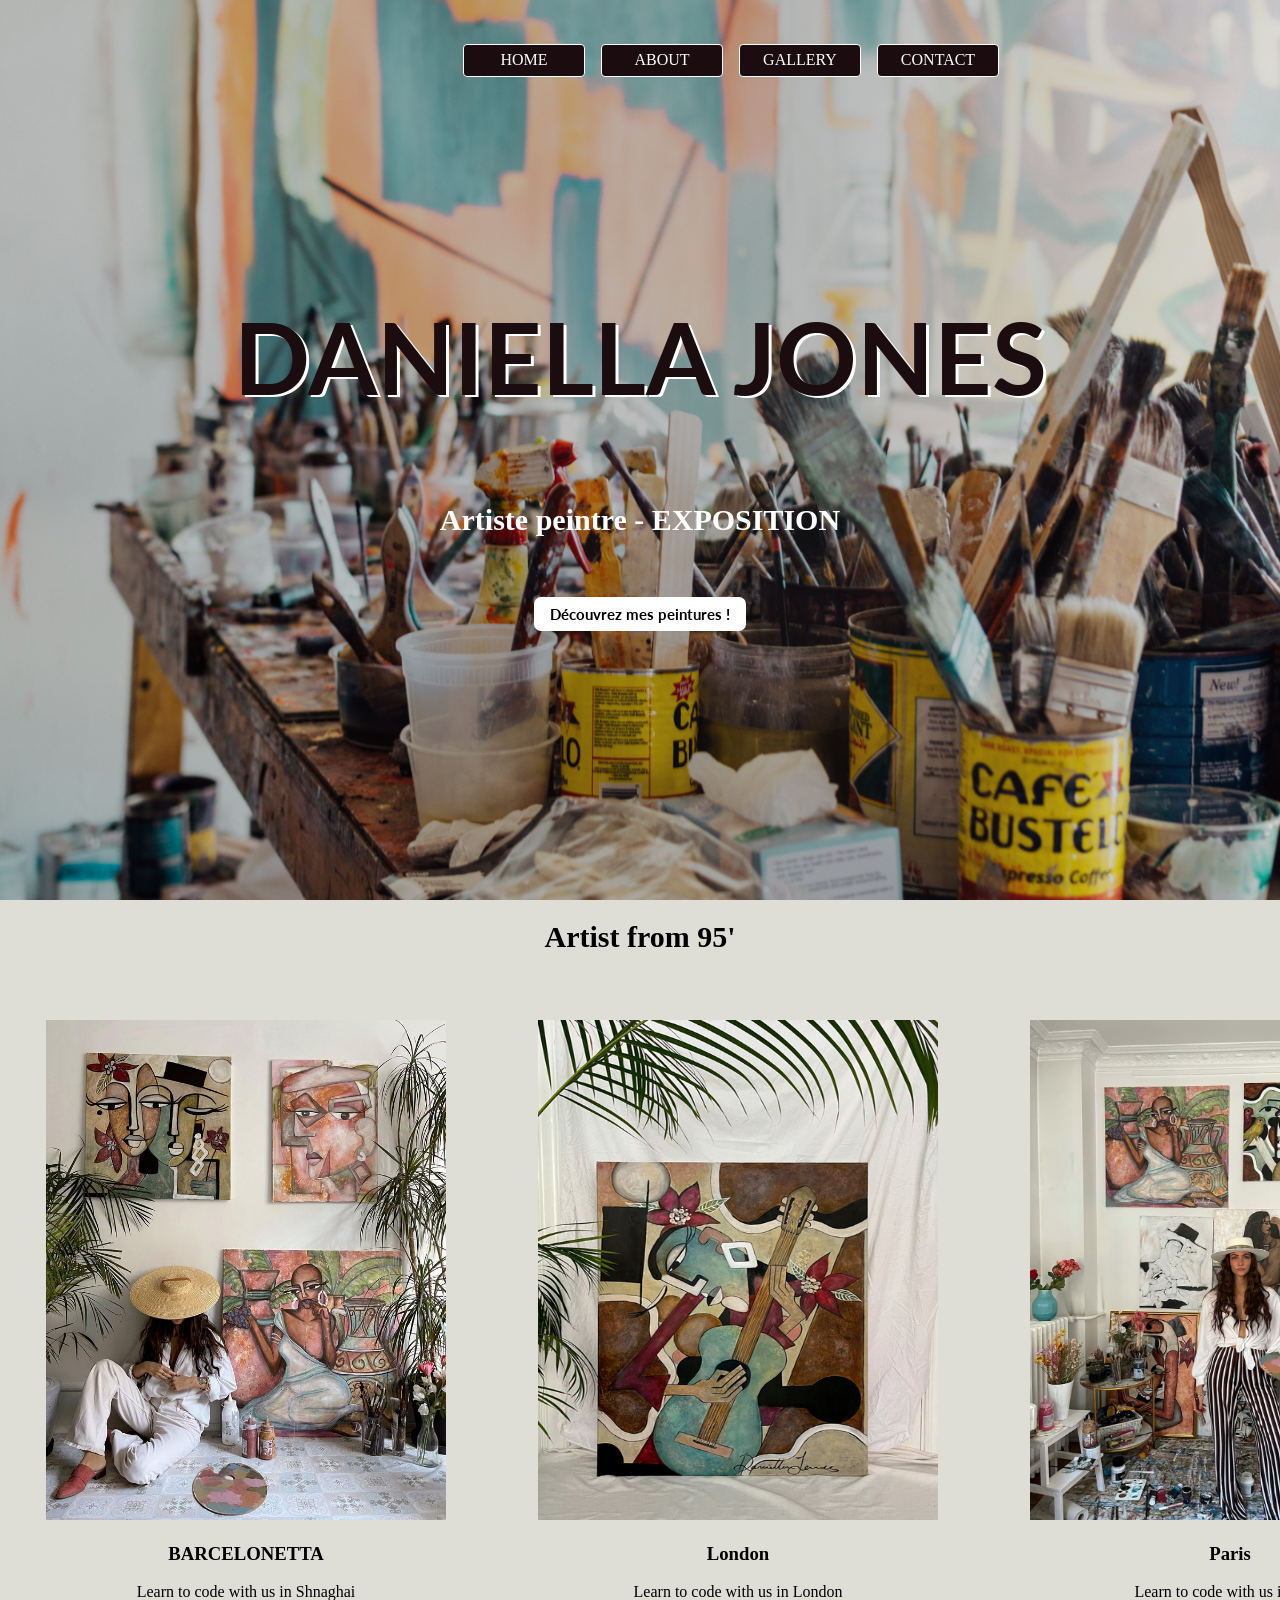
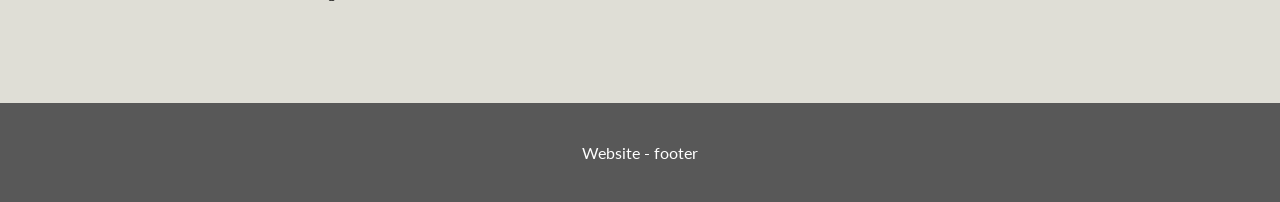
==== index.html @ e32a3b48 "Add files via upload" ====
<!DOCTYPE html>
<html lang="en">
<head>
	<meta charset="UTF-8">
	<meta name="viewport" content="width=device-width, initial-scale=1.0">
	<title>Document</title>
	<link rel="stylesheet" href="styles/style.css">
	<link rel="stylesheet" href="styles/menu.css">
</head>
<body>
<!-- Menus -->
	<ul class="menu">
		<li>
			<a href="#" class="home">HOME</a>
		</li>
		<li>
			<a href="#" class="about">ABOUT</a>
		</li>	
		<li>
			<a href="#"class="gallery">GALLERY</a>
		</li>
		<li>
			<a href="#" class="contact">CONTACT</a>
		</li>
		
	</ul>
<!-- Banner -->
	<div id="banner">
		<h1>DANIELLA JONES</h1>
		<h2>Artiste peintre - EXPOSITION</h2>
		<a href="https://www.daniellajonesart.com/" class="button">Découvrez mes peintures ! </a>
	</div>
<!-- Slider -->
<div>
	<h2>Artist from 95'</h2>
	<div class="cards">
		<div class="card">
			<img src="images/photo1.jpg" alt="Le Wagon Shanghai">
			<h3>BARCELONETTA</h3>
			<p>Learn to code with us in Shnaghai</p>
		</div>
		<div class="card">
			<img src="images/photo2.jpg" alt="Le Wagon London">
			<h3>London</h3>
			<p>Learn to code with us in London</p>
		</div>
		<div class="card">
			<img src="images/photo3.jpg" alt="Le Wagon Paris">
			<h3>Paris</h3>
			<p>Learn to code with us in Paris</p>
		</div>		
	</div>
</div>

<!-- Seconde Partie -->
<div>

</div>

<!-- Footer -->
<div class="footer">
	<p>Website - footer</p>
</div>
</body>
</html>
---- styles/style.css ----
@import url('https://fonts.googleapis.com/css2?family=Anton&family=Fredoka:wght@500&family=Lato:wght@100;300;700&family=League+Spartan:wght@100;200;300;400;500;600;700;800;900&family=Montserrat:ital,wght@0,100;0,200;0,300;0,400;0,500;0,600;0,700;0,800;0,900;1,100;1,200;1,300;1,400;1,500;1,600;1,700;1,800;1,900&family=Roboto:ital,wght@0,100;0,300;0,400;0,500;0,700;0,900;1,100;1,300;1,400;1,500;1,700;1,900&display=swap');
@import url('banner.css');
@import url('buttons.css');
@import url('footer.css');

a{
	text-decoration: none;
}

body {
	margin: 0px;
	text-align: center;
	background-color: #DFDED6;
}

h1 {
	font-size: 100px;
	color: #1A0C0F;
	text-shadow: 3px 2px 0px white;
	font-family: "Lato"; 
}

h2 {
	font-size: 30px;
	text-align: center;
	font font-family: "fredoka";
	margin: 20px;
}

img{
	height: 500px;
	width: 400px;
}


@media (min-width: 576px) { 
	.cards{
		grid-template-columns: 1fr, 1fr;
	}
}

@media (min-width: 576px) { 
	.cards{
		grid-template-columns: 1fr, 1fr, 1fr;
	}
}
---- styles/menu.css ----
.menu{

display: flex;
padding:0;
text-align: center;
justify-content: space-around;

}
.menu li {
list-style-type: none ;

}
.menu a {
display:block;
min-width: 120px;
margin: 0.5rem;
padding: 0.4rem 0;
background-color: #1A0C0F;
color: white;
border-color: #211903;
text-decoration: none;
border: 1px solid #fff;
border-radius: 4px;
transition: all 1s;
}

.menu a:hover {
background-color: #1A0C0F ;
color: #d5cdbb;
border-color: #d5cdbb;
}

.menu {
position: absolute;
top: 20px;
left: 455px;
width: 452px;
height: 19px;
}

.home{
	position: right;
}
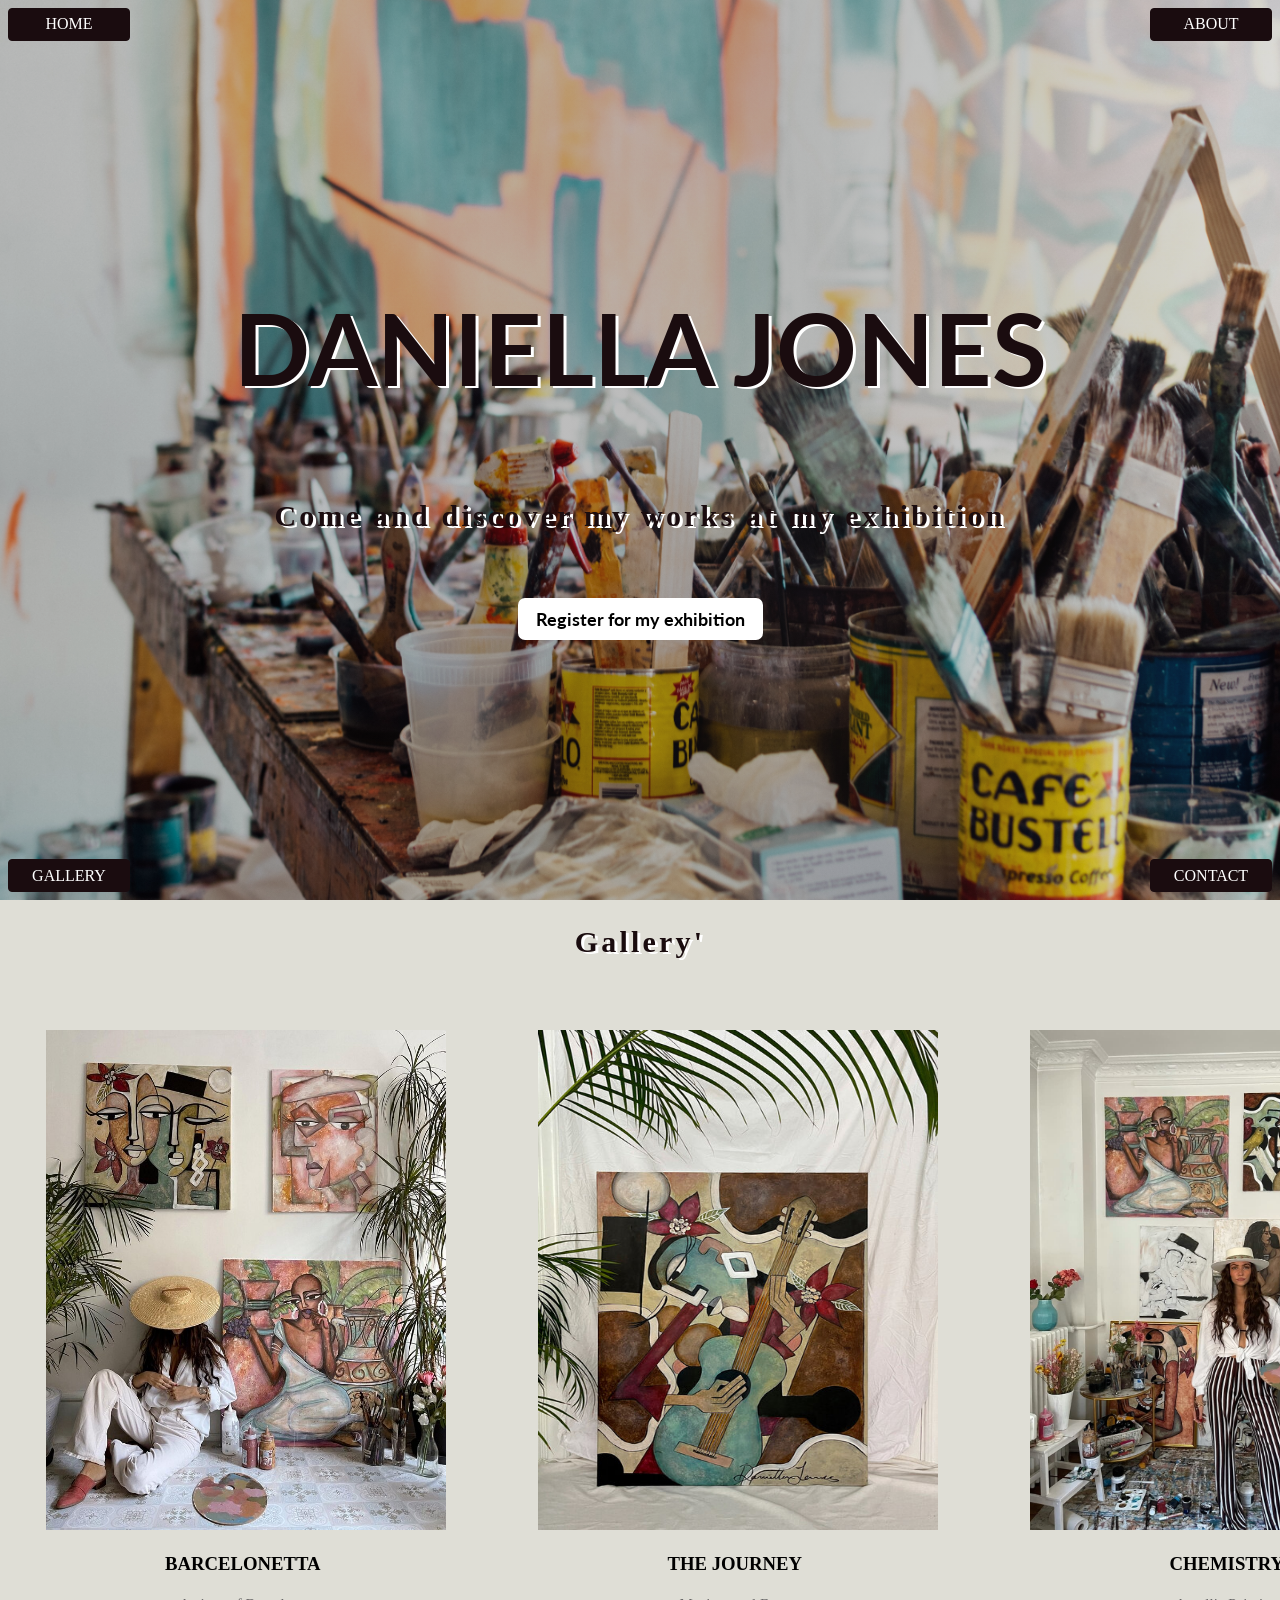
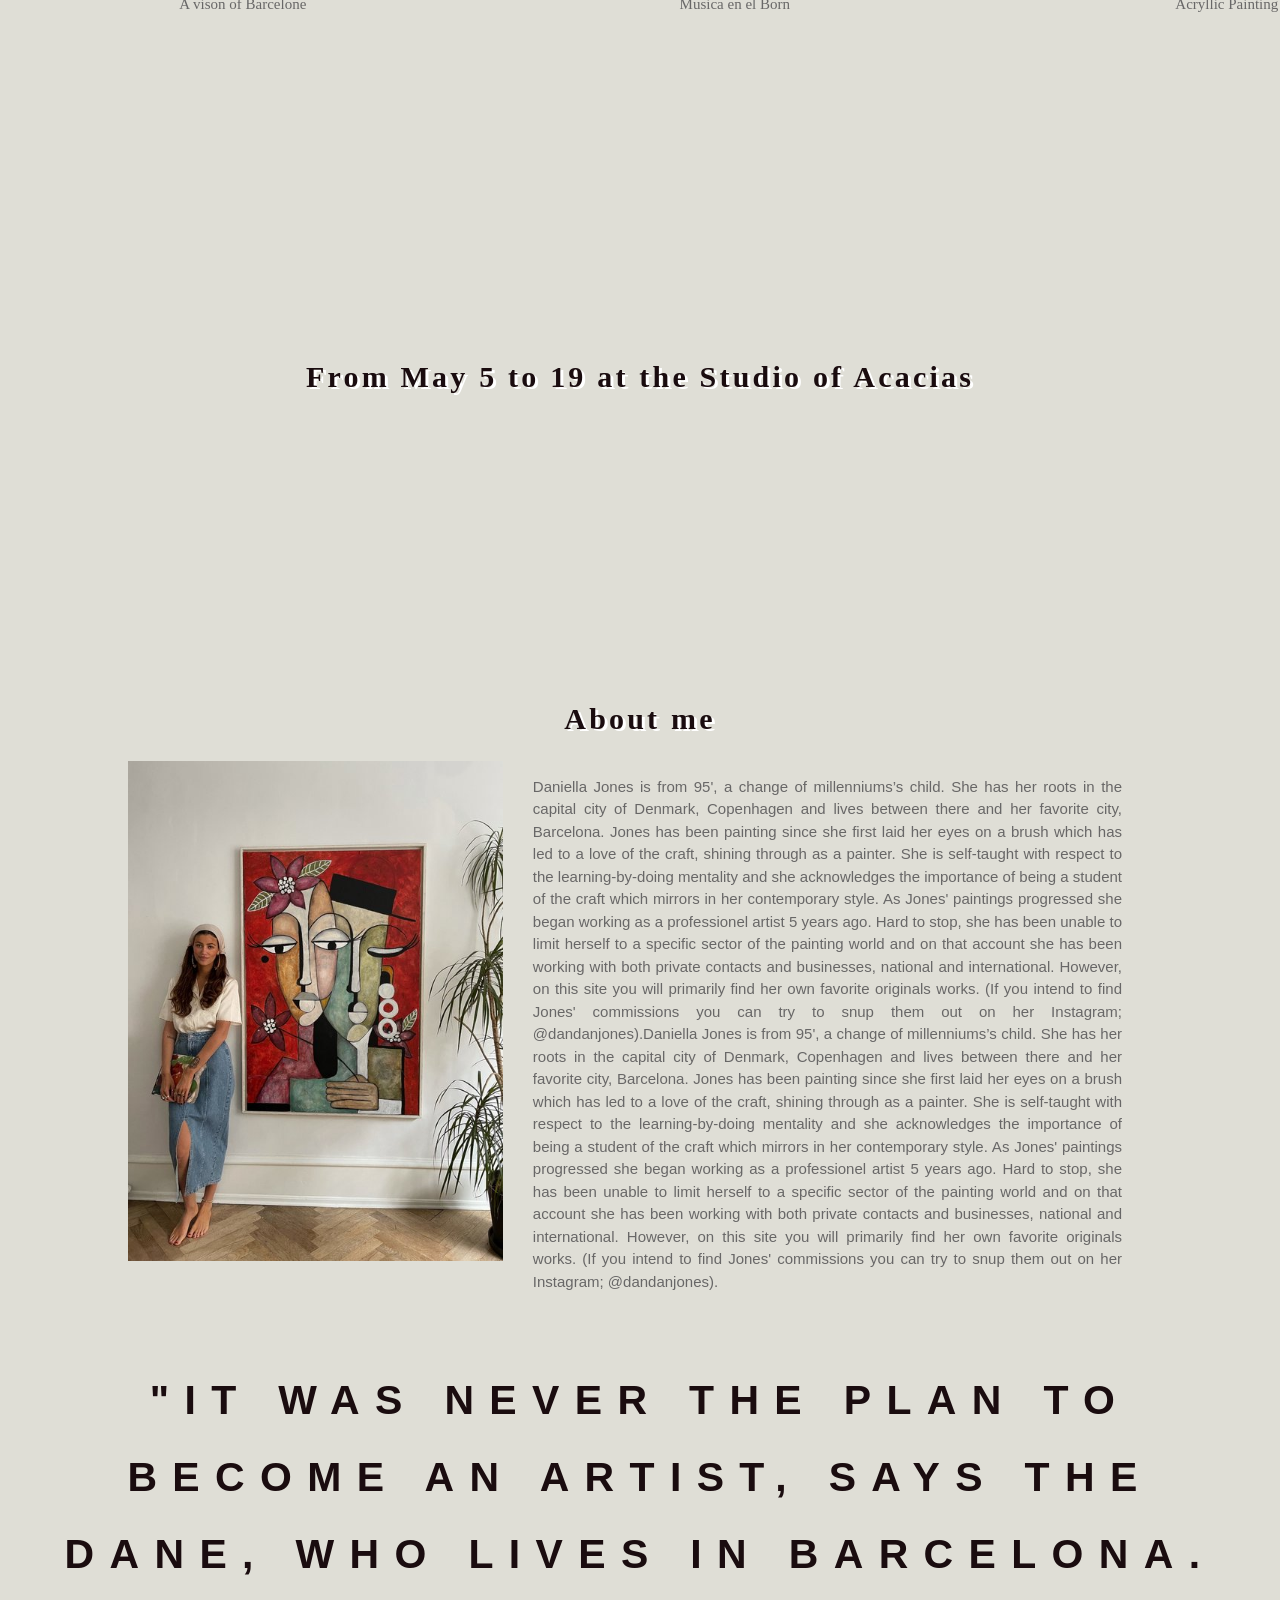
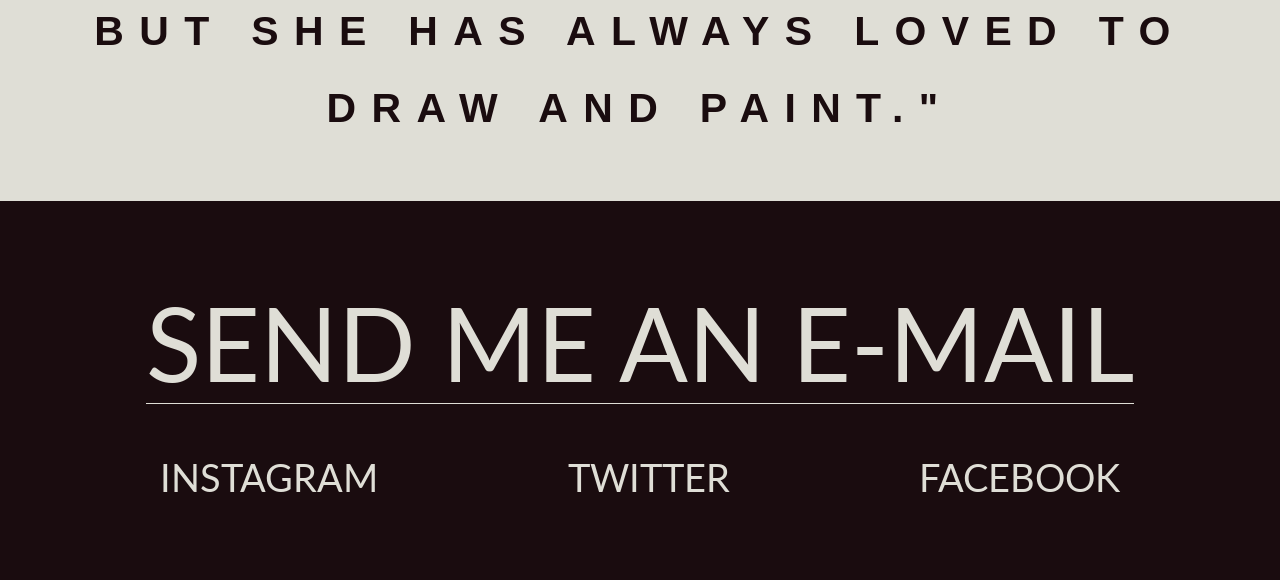
==== commit 33ea12a1: "Add files via upload" ====
--- a/index.html
+++ b/index.html
@@ -9,57 +9,70 @@
 </head>
 <body>
 <!-- Menus -->
-	<ul class="menu">
-		<li>
-			<a href="#" class="home">HOME</a>
-		</li>
-		<li>
-			<a href="#" class="about">ABOUT</a>
-		</li>	
-		<li>
-			<a href="#"class="gallery">GALLERY</a>
-		</li>
-		<li>
-			<a href="#" class="contact">CONTACT</a>
-		</li>
-		
-	</ul>
+	<a href="#" class="home menu">HOME</a>
+	<a href="#about" class="about menu">ABOUT</a>
+	<a href="#"class="gallery menu">GALLERY</a>
+	<a href="#contact" class="contact menu">CONTACT</a>
 <!-- Banner -->
 	<div id="banner">
 		<h1>DANIELLA JONES</h1>
-		<h2>Artiste peintre - EXPOSITION</h2>
-		<a href="https://www.daniellajonesart.com/" class="button">Découvrez mes peintures ! </a>
+		<h2>Come and discover my works at my exhibition</h2>
+		<a href="https://www.daniellajonesart.com/" class="button">Register for my exhibition</a>
 	</div>
 <!-- Slider -->
 <div>
-	<h2>Artist from 95'</h2>
+	<h2>Gallery'</h2>
 	<div class="cards">
 		<div class="card">
 			<img src="images/photo1.jpg" alt="Le Wagon Shanghai">
 			<h3>BARCELONETTA</h3>
-			<p>Learn to code with us in Shnaghai</p>
+			<p>A vison of Barcelone</p>
 		</div>
 		<div class="card">
 			<img src="images/photo2.jpg" alt="Le Wagon London">
-			<h3>London</h3>
-			<p>Learn to code with us in London</p>
+			<h3>THE JOURNEY</h3>
+			<p>Musica en el Born</p>
 		</div>
 		<div class="card">
 			<img src="images/photo3.jpg" alt="Le Wagon Paris">
-			<h3>Paris</h3>
-			<p>Learn to code with us in Paris</p>
+			<h3>CHEMISTRY</h3>
+			<p>Acryllic Painting</p>
 		</div>		
 	</div>
 </div>
 
 <!-- Seconde Partie -->
+<div class="parallax-effect">
+	<h2>From May 5 to 19 at the Studio of Acacias</h2>
+</div>
+<div style="height:1000px;background-image: linear-gradient(to right top, #DFDED6); font-size:36px; text-align: center; font-family: 'Raleway', Arial, sans-serif">
+<h2 id="about">About me</h2>
+
 <div>
+	<div class="container">
+		<img src="images/profil.jpg">
+		<p>Daniella Jones is from 95', a change of millenniums’s child. She has her roots in the capital city of Denmark, Copenhagen and lives between there and her favorite city, Barcelona. Jones has been painting since she first laid her eyes on a brush which has led to a love of the craft, shining through as a painter. She is self-taught with respect to the learning-by-doing mentality and she acknowledges the importance of being a student of the craft which mirrors in her contemporary style. As Jones' paintings progressed she began working as a professionel artist 5 years ago. Hard to stop, she has been unable to limit herself to a specific sector of the painting world and on that account she has been working with both private contacts and businesses, national and international. However, on this site you will primarily find her own favorite originals works. (If you intend to find Jones' commissions you can try to snup them out on her Instagram; @dandanjones).Daniella Jones is from 95', a change of millenniums’s child. She has her roots in the capital city of Denmark, Copenhagen and lives between there and her favorite city, Barcelona. Jones has been painting since she first laid her eyes on a brush which has led to a love of the craft, shining through as a painter. She is self-taught with respect to the learning-by-doing mentality and she acknowledges the importance of being a student of the craft which mirrors in her contemporary style. As Jones' paintings progressed she began working as a professionel artist 5 years ago. Hard to stop, she has been unable to limit herself to a specific sector of the painting world and on that account she has been working with both private contacts and businesses, national and international. However, on this site you will primarily find her own favorite originals works. (If you intend to find Jones' commissions you can try to snup them out on her Instagram; @dandanjones).
+	 </p>
+	</div>
+</div>
 
+<!-- Follow Me -->
+<div>
+	<h4>
+	<fontsninja-text id="fontsninja-text-100" class="fontsninja-family-17803">"It was never the plan to become an artist, says the Dane, who lives in Barcelona. But she has always loved to draw and paint."</fontsninja-text>
+	</h4>
 </div>
 
 <!-- Footer -->
 <div class="footer">
-	<p>Website - footer</p>
+	<div class="contact-footer" id="contact">
+		<a href="mailto:daniellajoneswork@hotmail.com">Send me an e-mail</a>
+	</div>
+	<div class="rs-footer">
+		<a href="https://www.instagram.com/dandanjones/">Instagram</a>
+		<a href="https://twitter.com/studioacacias">Twitter</a>
+		<a href="https://www.facebook.com/StudioAcacias">Facebook</a>
+	</div>
 </div>
 </body>
 </html>
--- a/styles/style.css
+++ b/styles/style.css
@@ -2,6 +2,7 @@
 @import url('banner.css');
 @import url('buttons.css');
 @import url('footer.css');
+@import url('container.css');
 
 a{
 	text-decoration: none;
@@ -11,6 +12,8 @@
 	margin: 0px;
 	text-align: center;
 	background-color: #DFDED6;
+	width: 100vw;
+	overflow-x: hidden;
 }
 
 h1 {
@@ -23,8 +26,32 @@
 h2 {
 	font-size: 30px;
 	text-align: center;
-	font font-family: "fredoka";
-	margin: 20px;
+	color: #1A0C0F;
+	font-family: "Anton";
+	letter-spacing: .2rem;
+	text-shadow: 3px 2px 0px white;
+
+}
+h4 {
+	font-style: normal;
+    -webkit-font-smoothing: antialiased;
+    text-transform: uppercase;
+    letter-spacing: 1.2vw;
+    line-height: 6vw;
+    font-size: 3.2vw;
+    color: #1A0C0F;
+	margin-left: 5%;
+	margin-right: 5%; 
+}
+
+p{
+	font-size: 15px;
+	margin-left: 30px;
+	margin-right: 30px;
+	color: #686767;
+	position: left;
+	line-height: 1.5em;
+	text-align: justify;
 }
 
 img{
@@ -33,17 +60,19 @@
 }
 
 
-@media (min-width: 576px) { 
-	.cards{
-		grid-template-columns: 1fr, 1fr;
-	}
-}
 
-@media (min-width: 576px) { 
-	.cards{
-		grid-template-columns: 1fr, 1fr, 1fr;
-	}
+.parallax-effect {
+  background-image: url("https://cdn.shopify.com/s/files/1/2141/2691/articles/Meet_DanDanBlog_BannerImage_800x.jpg?v=1630911383");
+  min-height: 600px;
+  background-attachment: fixed;
+  background-position: center;
+  background-repeat: no-repeat;
+  background-size: cover;
+  display: flex;
+  justify-content: center;
+ align-items: center;
 }
 
 
 
+
--- a/styles/menu.css
+++ b/styles/menu.css
@@ -1,43 +1,43 @@
-.menu{
-
-display: flex;
-padding:0;
-text-align: center;
-justify-content: space-around;
-
-}
-.menu li {
-list-style-type: none ;
-
-}
-.menu a {
+.menu {
 display:block;
 min-width: 120px;
 margin: 0.5rem;
 padding: 0.4rem 0;
-background-color: #1A0C0F;
 color: white;
-border-color: #211903;
 text-decoration: none;
 border: 1px solid #fff;
 border-radius: 4px;
 transition: all 1s;
-}
-
-.menu a:hover {
-background-color: #1A0C0F ;
-color: #d5cdbb;
-border-color: #d5cdbb;
-}
-
-.menu {
-position: absolute;
-top: 20px;
-left: 455px;
-width: 452px;
-height: 19px;
+font-size: 20px
+letter-spacing: 4.5rem;
+border-color: #1A0C0F;
+background-color: #1A0C0F;
 }
 
 .home{
-	position: right;
+	position: absolute;
+	top: 0;
+	left: 0;
+}
+.about{
+	position: absolute;
+	top: 0;
+	right: 0;
+}
+.gallery{
+	position: absolute;
+	bottom: 0;
+	left: 0;
+}
+.contact{
+	position: absolute;
+	bottom: 0;
+	right: 0;
+}
+
+.menu:hover {
+background-color: #1A0C0F;
+color: #d5cdbb;
+border-color: #d5cdbb;
+text-decoration: underline;
 }
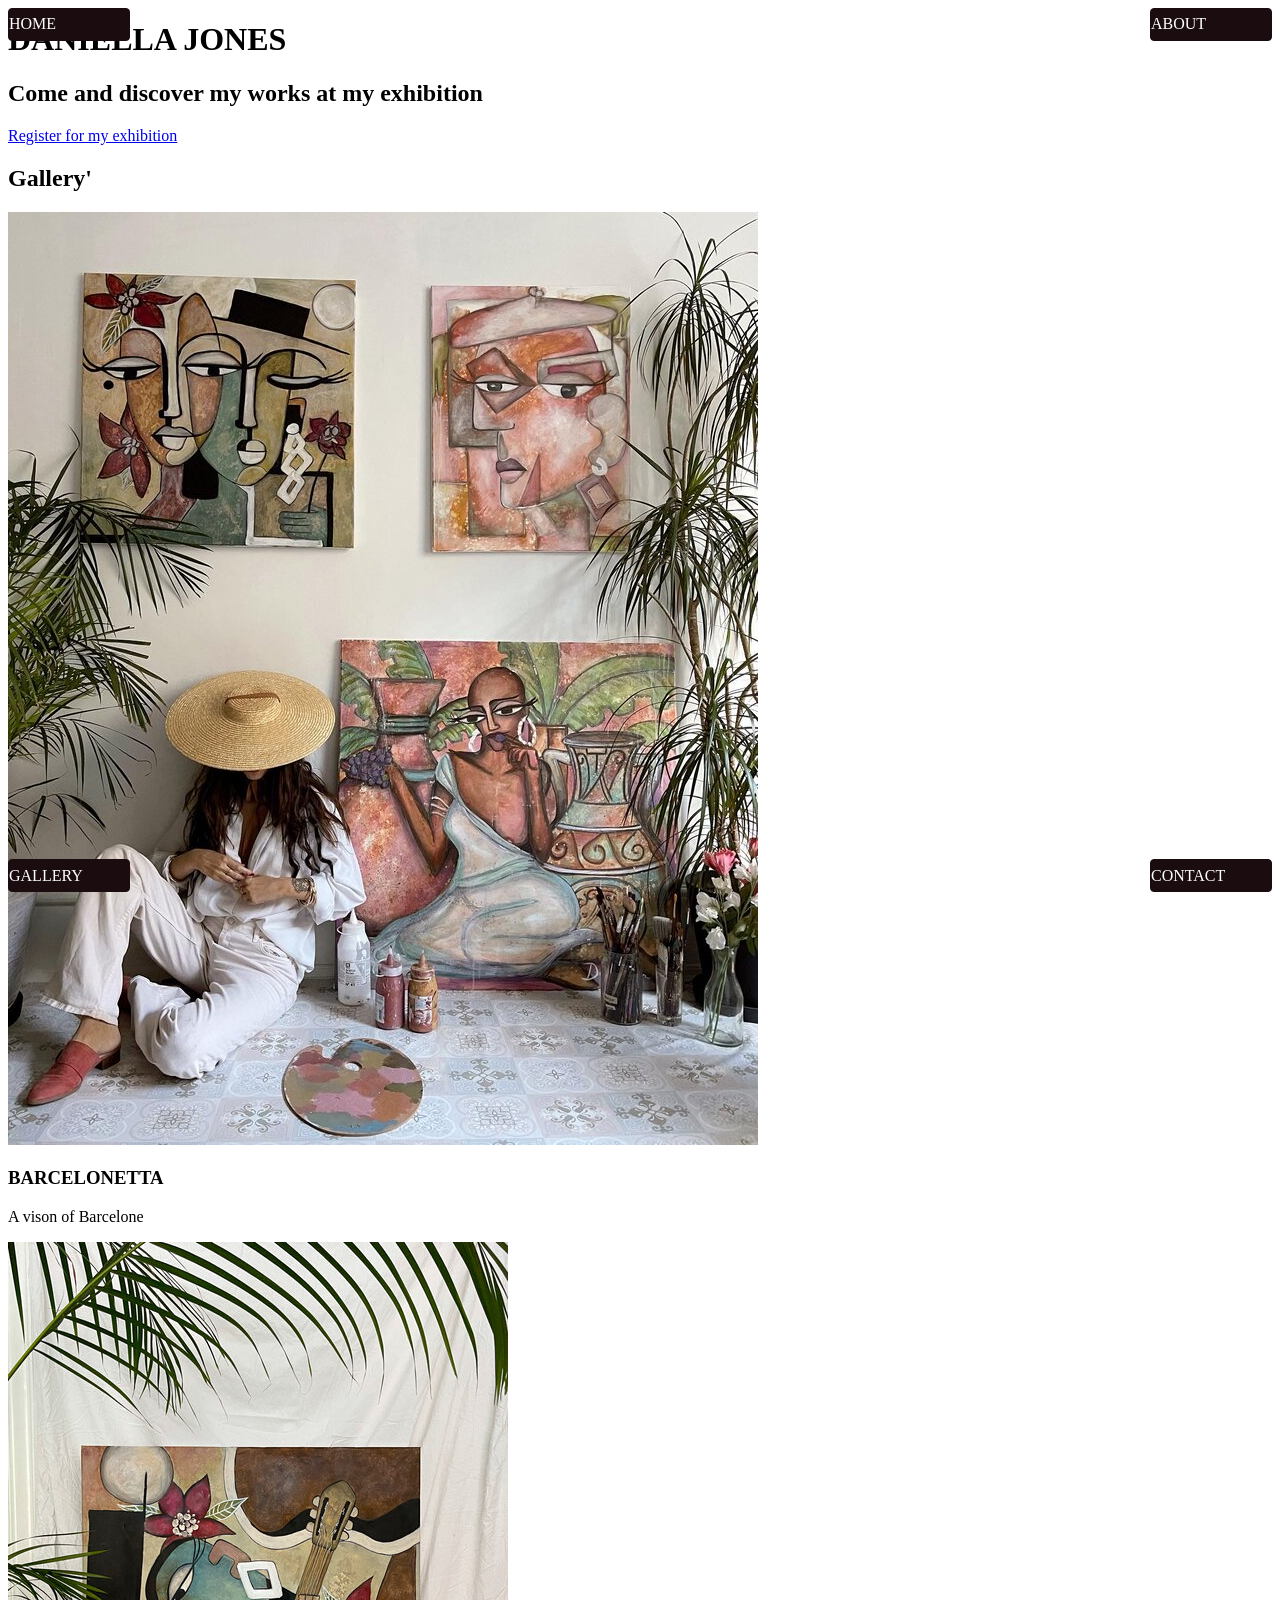
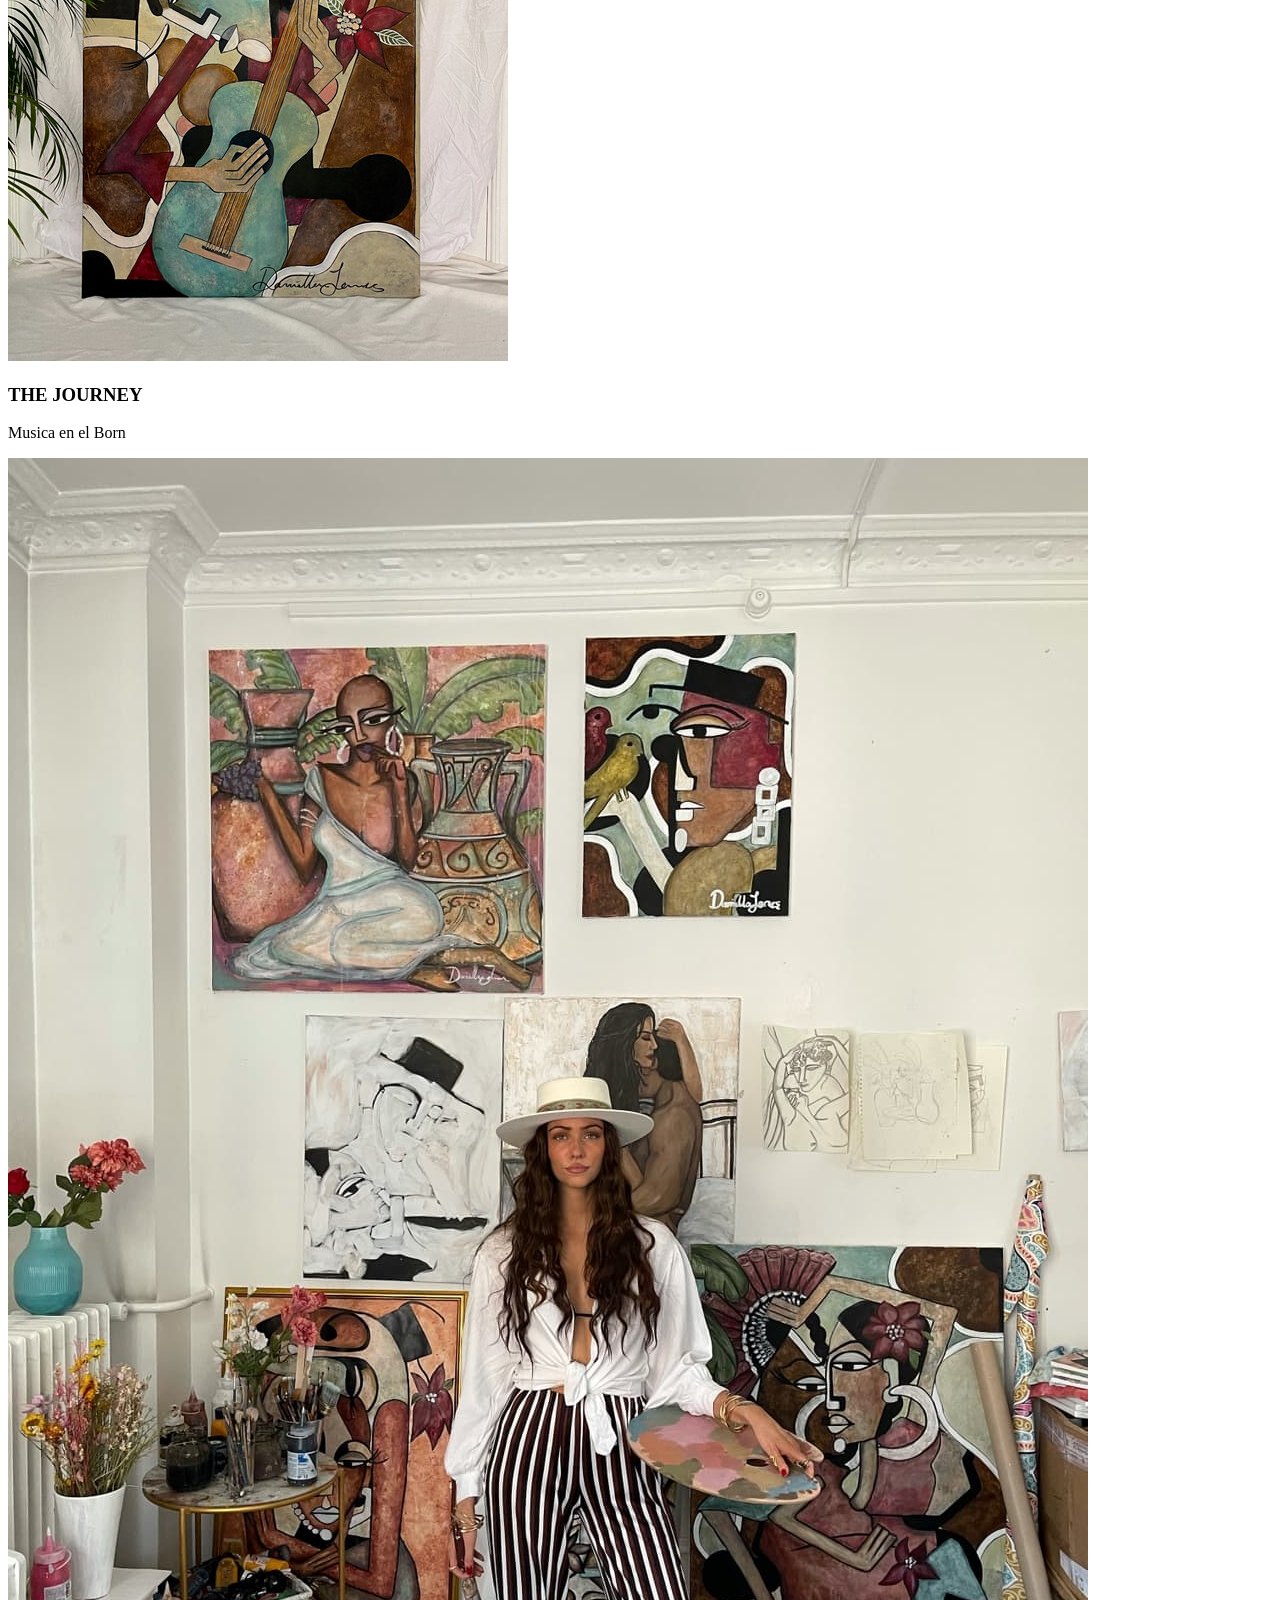
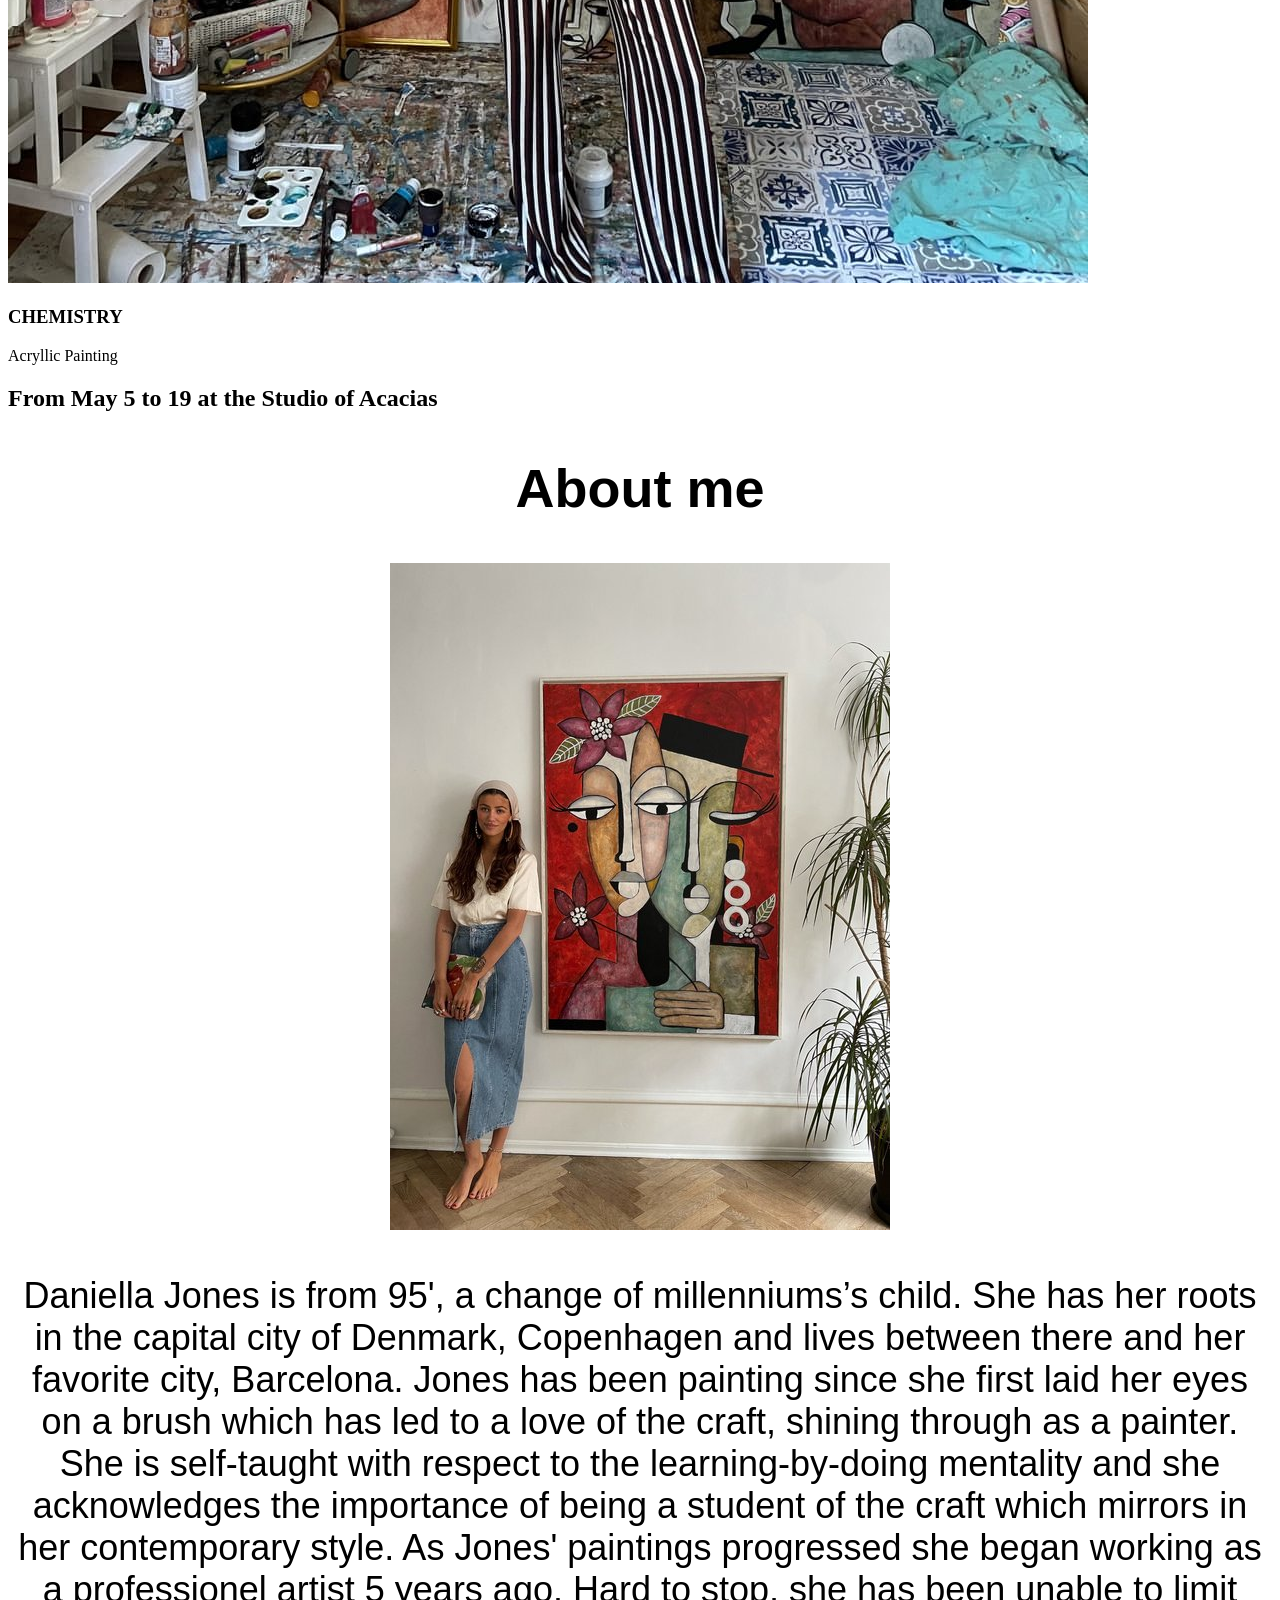
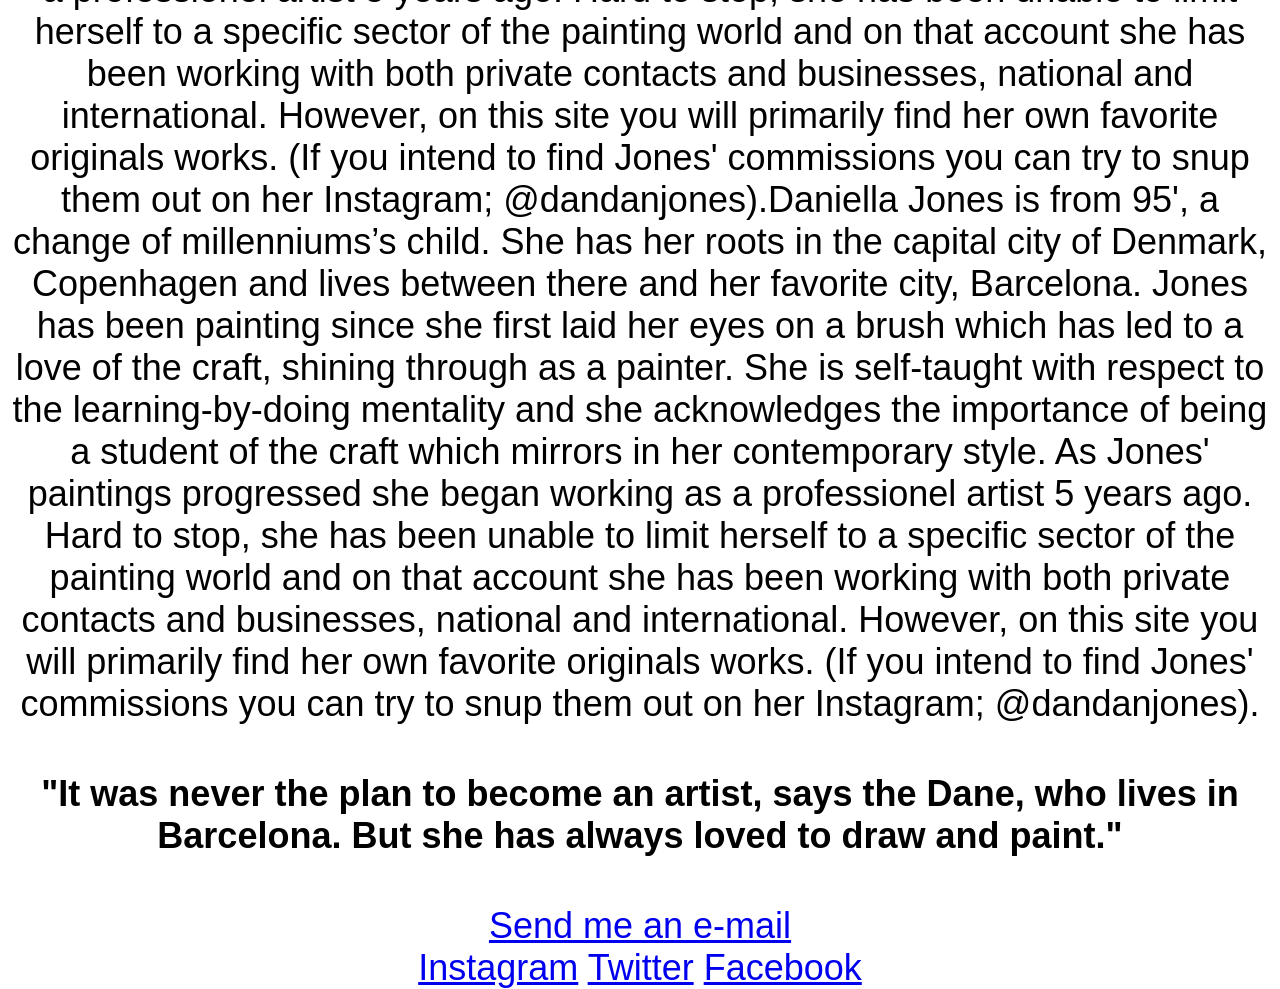
==== commit e7eb59b7: "Update index.html" ====
--- a/index.html
+++ b/index.html
@@ -4,7 +4,7 @@
 	<meta charset="UTF-8">
 	<meta name="viewport" content="width=device-width, initial-scale=1.0">
 	<title>Document</title>
-	<link rel="stylesheet" href="styles/style.css">
+	<link rel="stylesheet" href="styles.css">
 	<link rel="stylesheet" href="styles/menu.css">
 </head>
 <body>
@@ -75,4 +75,4 @@
 	</div>
 </div>
 </body>
-</html>+</html>
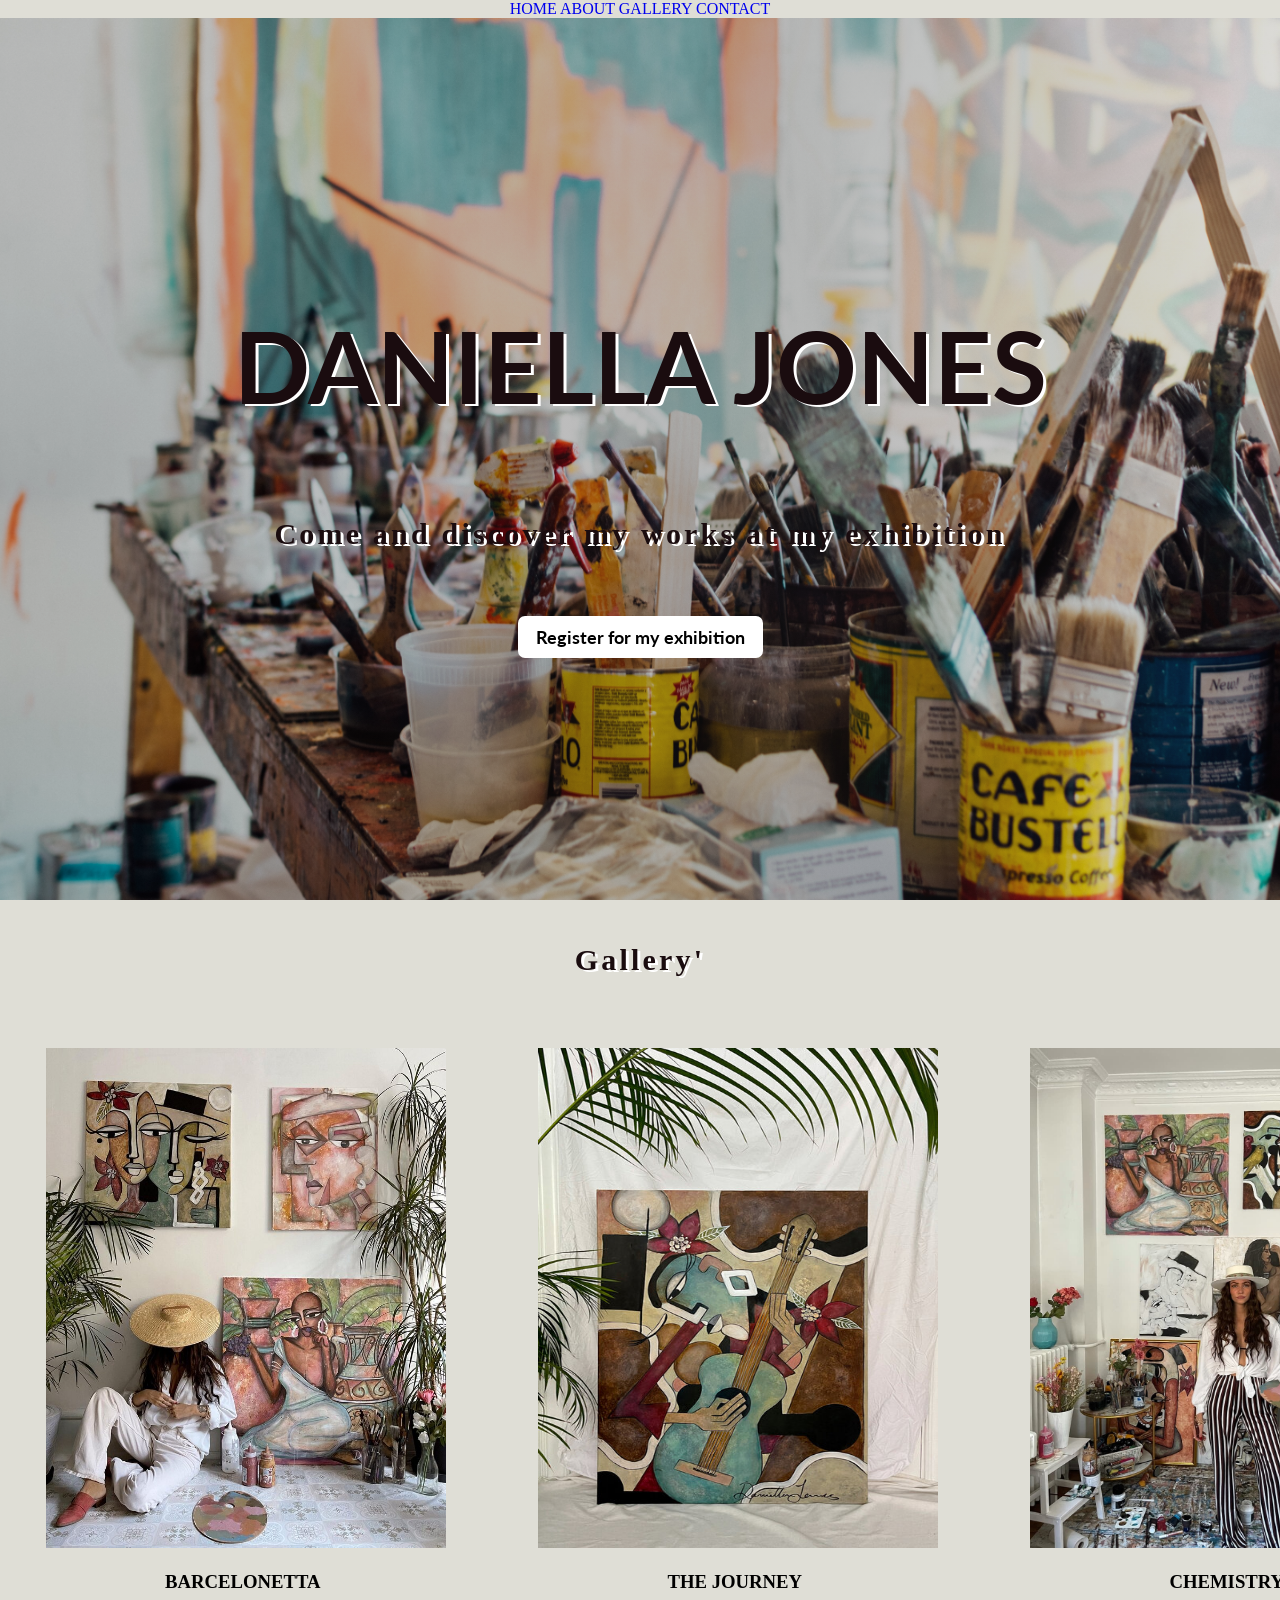
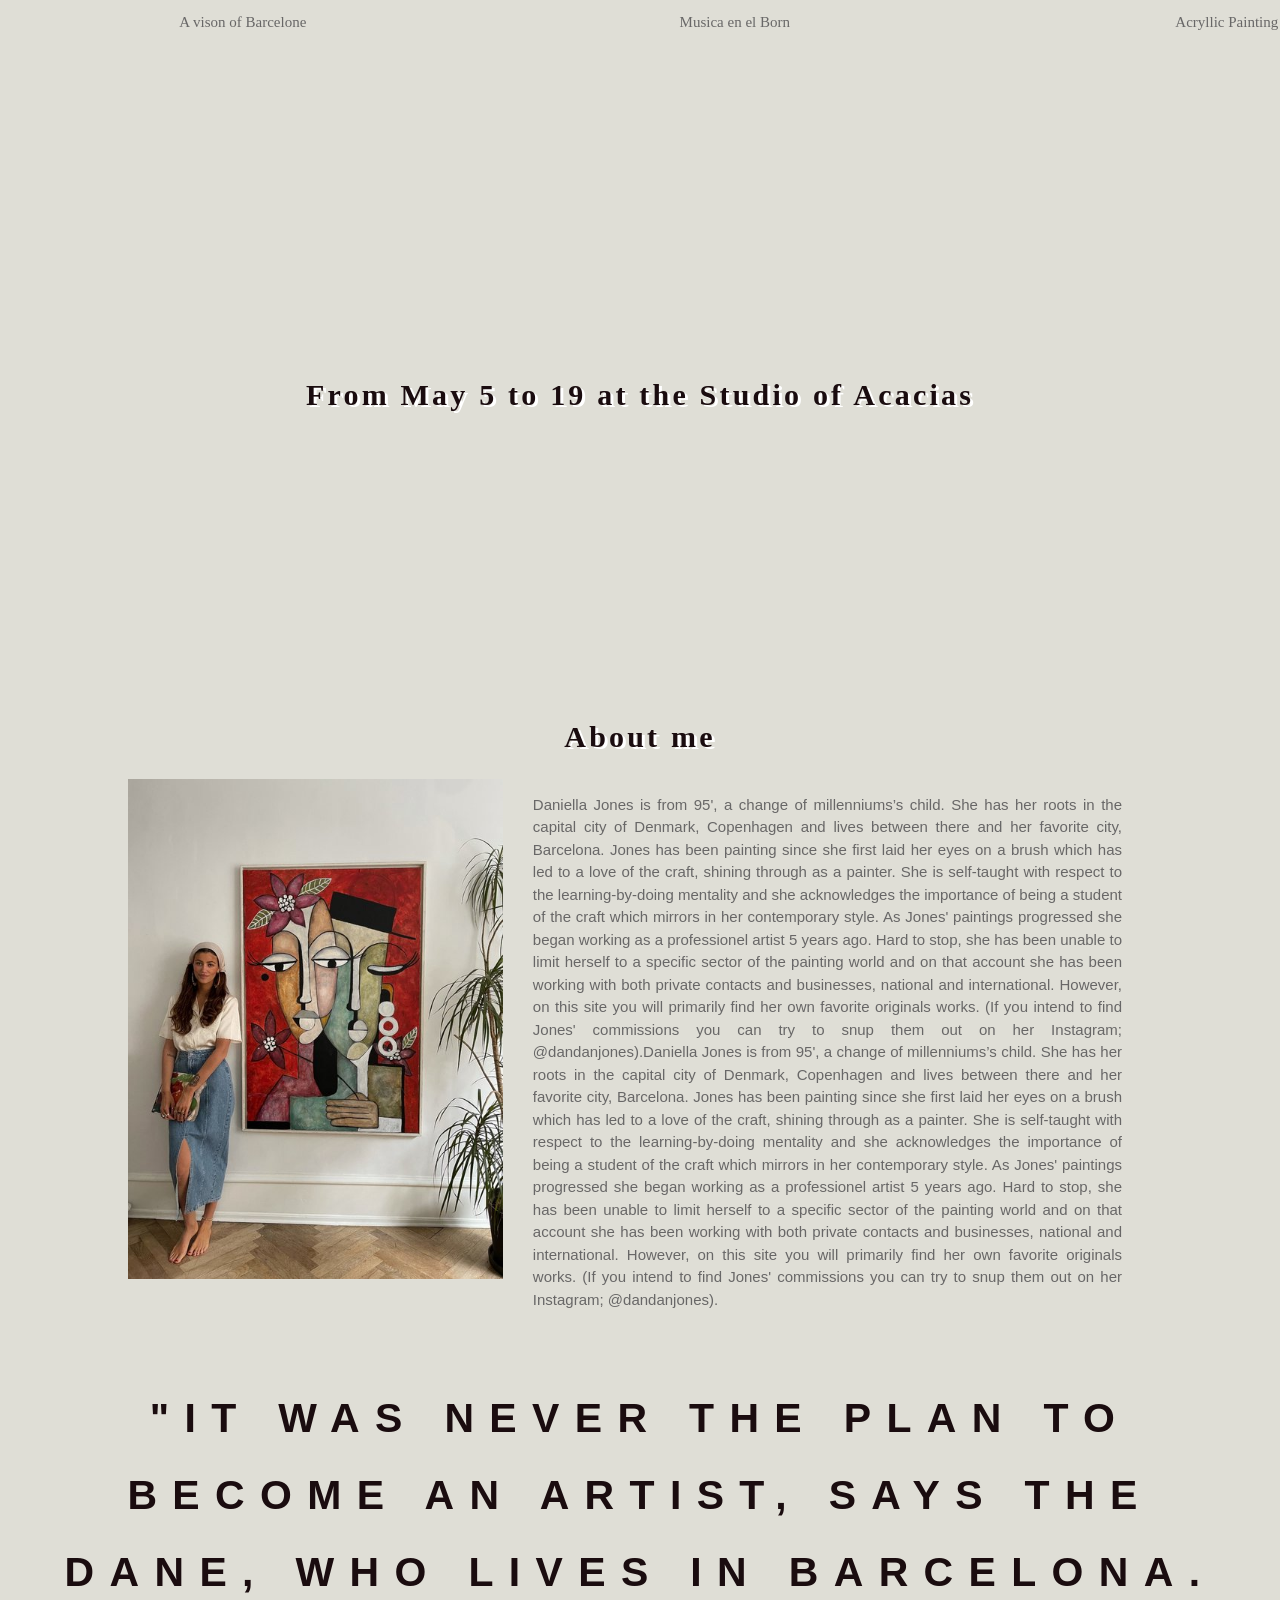
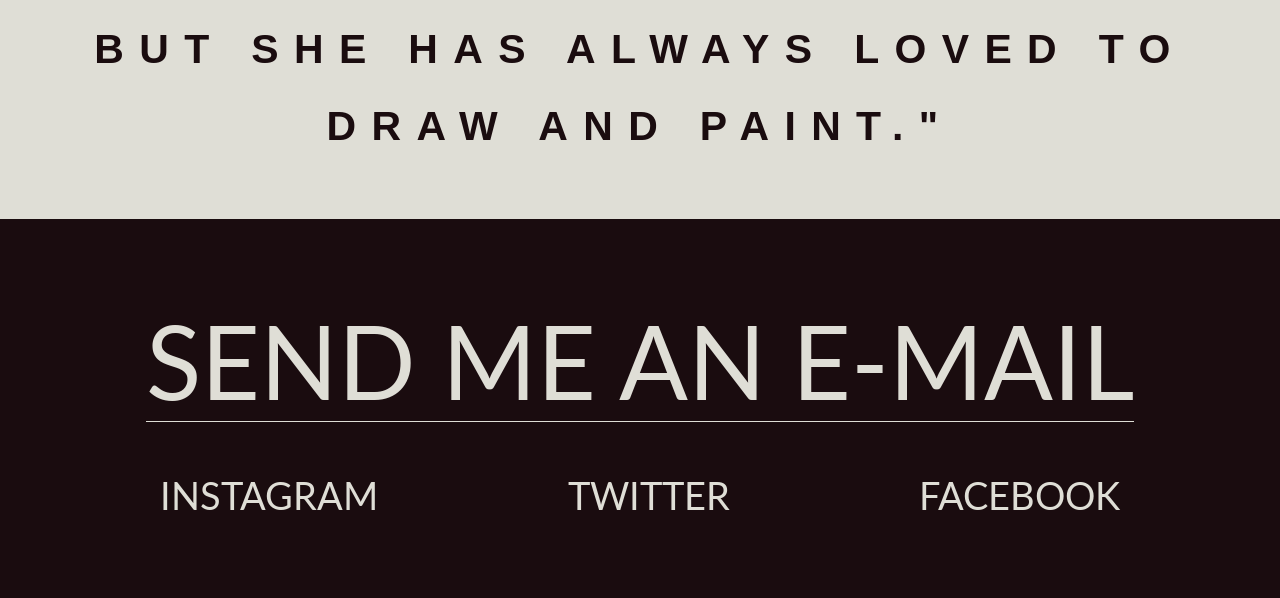
==== commit 90a09a06: "Update index.html" ====
--- a/index.html
+++ b/index.html
@@ -4,8 +4,7 @@
 	<meta charset="UTF-8">
 	<meta name="viewport" content="width=device-width, initial-scale=1.0">
 	<title>Document</title>
-	<link rel="stylesheet" href="styles.css">
-	<link rel="stylesheet" href="styles/menu.css">
+	<link rel="stylesheet" href="styles/style.css">
 </head>
 <body>
 <!-- Menus -->
--- a/styles/style.css
+++ b/styles/style.css
@@ -0,0 +1,78 @@
+@import url('https://fonts.googleapis.com/css2?family=Anton&family=Fredoka:wght@500&family=Lato:wght@100;300;700&family=League+Spartan:wght@100;200;300;400;500;600;700;800;900&family=Montserrat:ital,wght@0,100;0,200;0,300;0,400;0,500;0,600;0,700;0,800;0,900;1,100;1,200;1,300;1,400;1,500;1,600;1,700;1,800;1,900&family=Roboto:ital,wght@0,100;0,300;0,400;0,500;0,700;0,900;1,100;1,300;1,400;1,500;1,700;1,900&display=swap');
+@import url('banner.css');
+@import url('buttons.css');
+@import url('footer.css');
+@import url('container.css');
+
+a{
+	text-decoration: none;
+}
+
+body {
+	margin: 0px;
+	text-align: center;
+	background-color: #DFDED6;
+	width: 100vw;
+	overflow-x: hidden;
+}
+
+h1 {
+	font-size: 100px;
+	color: #1A0C0F;
+	text-shadow: 3px 2px 0px white;
+	font-family: "Lato"; 
+}
+
+h2 {
+	font-size: 30px;
+	text-align: center;
+	color: #1A0C0F;
+	font-family: "Anton";
+	letter-spacing: .2rem;
+	text-shadow: 3px 2px 0px white;
+
+}
+h4 {
+	font-style: normal;
+    -webkit-font-smoothing: antialiased;
+    text-transform: uppercase;
+    letter-spacing: 1.2vw;
+    line-height: 6vw;
+    font-size: 3.2vw;
+    color: #1A0C0F;
+	margin-left: 5%;
+	margin-right: 5%; 
+}
+
+p{
+	font-size: 15px;
+	margin-left: 30px;
+	margin-right: 30px;
+	color: #686767;
+	position: left;
+	line-height: 1.5em;
+	text-align: justify;
+}
+
+img{
+	height: 500px;
+	width: 400px;
+}
+
+
+
+.parallax-effect {
+  background-image: url("https://cdn.shopify.com/s/files/1/2141/2691/articles/Meet_DanDanBlog_BannerImage_800x.jpg?v=1630911383");
+  min-height: 600px;
+  background-attachment: fixed;
+  background-position: center;
+  background-repeat: no-repeat;
+  background-size: cover;
+  display: flex;
+  justify-content: center;
+ align-items: center;
+}
+
+
+
+
